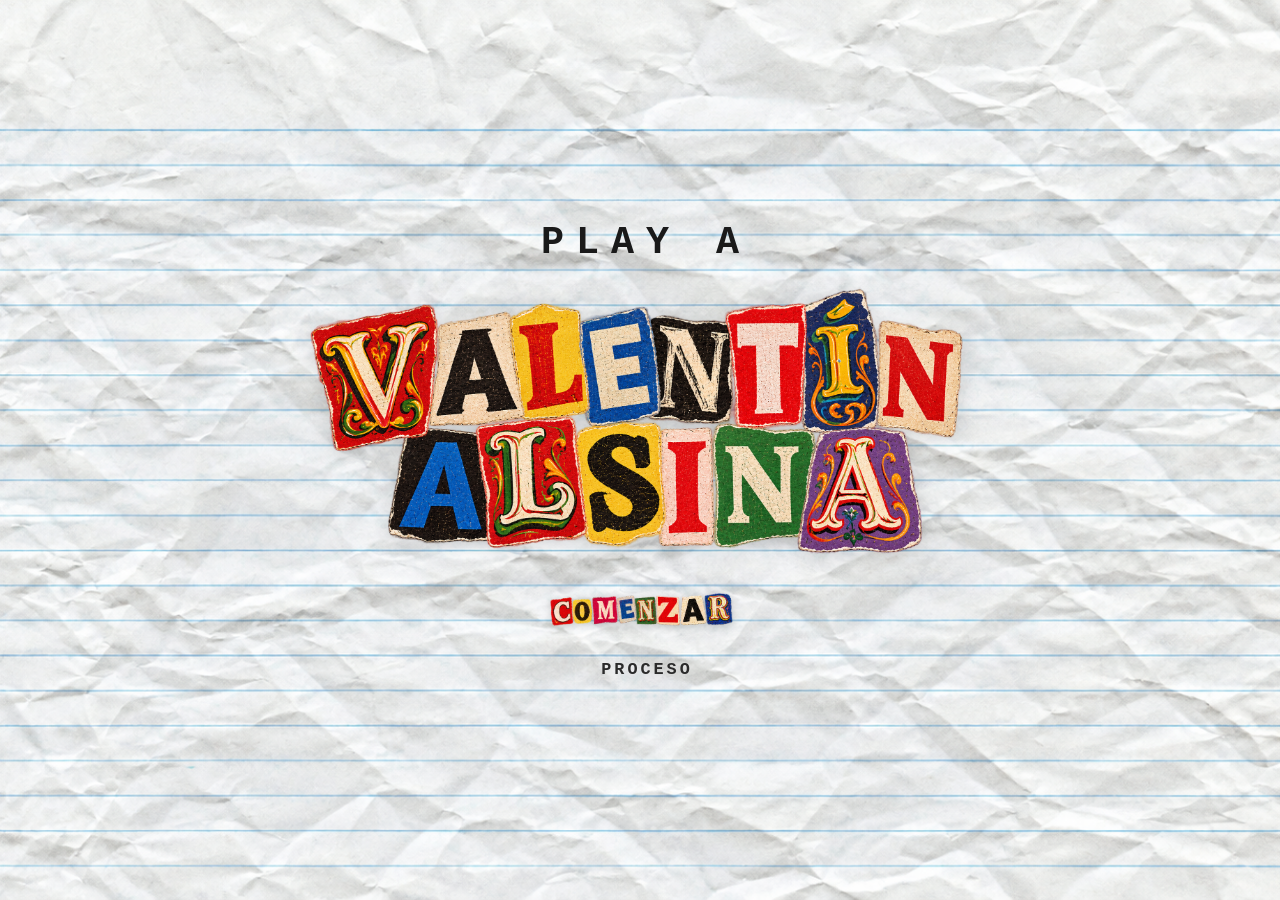
==== index.html @ 7419c997 "Proyecto completo" ====
<!DOCTYPE html>
<html lang="es">
<head>
  <meta charset="utf-8" />
  <meta name="viewport" content="width=device-width, initial-scale=1.0">
  <title>Play a Valentín Alsina</title>
  <link rel="stylesheet" type="text/css" href="css/style.css">
</head>
<body>

  <!-- PORTADA DE CUADERNO -->
  <main class="portada-contenedor">
    <div class="portada-card">
      
      <!-- 1. TEXTO PLAY A -->
      <h1 class="titulo-play">PLAY A</h1>

      <!-- 2. ANIMACIÓN CENTRAL VALENTÍN ALSINA -->
      <!-- Si es GIF usa <img>, si es video transparente usa <video autoplay loop muted playsinline> -->
      <div class="animacion-alsina">
        <img src="img/valentin_alsina png.png" alt="Valentín Alsina animado" id="anim-letras">
      </div>

      <!-- 3. BOTÓN INICIAR PNG -->
      <a href="juego.html" id="btn-iniciar" class="btn-iniciar">
        <img src="img/comenzar.png" alt="Comenzar">
      </button>

      <!-- 4. NAVEGACIÓN INFERIOR -->
      <nav class="portada-nav">
        <a href="bitacora.html" class="nav-enlace">PROCESO</a>
      </nav>

    </div>
  </main>

  <script>
    // Conexión del botón de inicio para pasar al juego o activar el pop-up
    const btnIniciar = document.getElementById('btn-iniciar');
    btnIniciar.addEventListener('click', () => {
      console.log('Iniciar recorrido...');
      // Acá más adelante dispararemos la animación del bollo / pop-up de notas
    });
  </script>
</body>
</html>
---- css/style.css ----
* {
  box-sizing: border-box;
  margin: 0;
  padding: 0;
  user-select: none;
}

body {
  width: 100vw;
  height: 100vh;
  overflow: hidden;
  background-color: #121212;
  font-family: 'Courier New', Courier, monospace; /* Fuente mecanografiada de cuaderno */
}

/* Fondo de hoja rayada arrugada */
.portada-contenedor {
  width: 100vw;
  height: 100vh;
  display: flex;
  justify-content: center;
  align-items: center;
background: url('../img/fondo.jpg') center center no-repeat;
  background-size: cover;
}

/* Tarjeta central que contiene y alinea todo verticalmente */
.portada-card {
  display: flex;
  flex-direction: column;
  align-items: center;
  justify-content: center;
  gap: 22px;
  text-align: center;
  max-width: 900px;
  width: 90%;
}

/* 1. PLAY A */
.titulo-play {
  font-size: 2.4rem;
  letter-spacing: 12px;
  color: #1a1a1a;
  font-weight: 700;
  margin-left: 12px; /* Compensa el espaciado entre letras */
}

/* 2. Contenedor de la animación central */
.animacion-alsina {
  display: flex;
  justify-content: center;
  align-items: center;
  max-width: 680px;
  width: 100%;
}

.animacion-alsina img,
.animacion-alsina video {
  max-width: 100%;
  height: auto;
  display: block;
  filter: drop-shadow(0 4px 10px rgba(0, 0, 0, 0.15));
}

/* 3. Botón PNG Iniciar */
.btn-iniciar {
  background: transparent;
  border: none;
  cursor: pointer;
  padding: 0;
  transition: transform 0.15s ease, filter 0.15s ease;
}

.btn-iniciar img {
  display: block;
  max-width: 190px;
  height: auto;
  filter: drop-shadow(0 2px 4px rgba(0, 0, 0, 0.2));
}

.btn-iniciar:hover {
  transform: scale(1.05) rotate(-1deg);
  filter: drop-shadow(0 4px 8px rgba(0, 0, 0, 0.3));
}

.btn-iniciar:active {
  transform: scale(0.97);
}

/* 4. Navegación inferior */
.portada-nav {
  display: flex;
  align-items: center;
  gap: 14px;
  margin-top: 10px;
}

.nav-enlace {
  text-decoration: none;
  font-size: 1.05rem;
  font-weight: 700;
  letter-spacing: 3px;
  color: #2b2b2b;
  transition: color 0.2s ease, transform 0.2s ease;
}

.nav-enlace:hover {
  color: #c65a2e; /* Toque de color al interactuar */
  transform: translateY(-1px);
}

.separador {
  color: #4a4a4a;
  font-weight: bold;
}

/* =========================================
   2. CONTENEDOR DEL JUEGO EN 16:9 (JUEGO.HTML)
========================================= */
/* Llenado total de ventana sin bordes negros */
/* Contenedor que ocupa la ventana completa */
.game-viewport {
  position: relative;
  width: 100vw;
  height: 100vh;
  margin: 0;
  overflow: hidden;
  display: flex;
  justify-content: center;
  align-items: center;
  background-color: #000;
}

#canvas-holder {
  width: 100%;
  height: 100%;
  display: flex;
  justify-content: center;
  align-items: center;
}

#canvas-holder canvas {
  display: block;
  /* Se quitan los width/height !important para que p5.js controle el tamaño exacto */
}

/* =========================================
   3. BOTONES DE NAVEGACIÓN EN LA ESCENA
========================================= */
.btn-ui {
  position: absolute;
  background: transparent;
  border: none;
  padding: 0;
  cursor: pointer;
  z-index: 20; /* Subido a 20 para estar bien por encima del canvas */
  transition: transform 0.15s ease, filter 0.3s ease, opacity 0.3s ease;
}

.btn-ui img {
  display: block;
  width: 100%;
  height: auto;
}

/* Ubicación: Arriba Izquierda */
.btn-volver {
  top: 4%;
  left: 3%;
  width: 120px;
}

.btn-volver:hover {
  transform: scale(1.05) rotate(-1.5deg);
}

/* Ubicación: Abajo Derecha */
.btn-siguiente {
  bottom: 4%;
  right: 3%;
  width: 135px;
}

/* Estado bloqueado mientras falten elementos */
.btn-siguiente.bloqueado {
  filter: grayscale(100%) opacity(35%);
  cursor: not-allowed;
  pointer-events: none;
}

/* Estado activo cuando la escena está completa */
.btn-siguiente.desbloqueado {
  filter: grayscale(0%) opacity(100%);
  cursor: pointer;
  pointer-events: auto;
  animation: pulsoSiguiente 1.8s infinite ease-in-out;
}

@keyframes pulsoSiguiente {
  0%, 100% { transform: scale(1); }
  50% { transform: scale(1.05); }
}

/* =========================================
   4. MODAL / STICKY NOTE (¿CÓMO JUGAR?)
========================================= */
.modal-overlay {
  position: absolute;
  inset: 0;
  background: rgba(0, 0, 0, 0.45);
  backdrop-filter: blur(8px);
  -webkit-backdrop-filter: blur(8px);
  display: flex;
  justify-content: center;
  align-items: center;
  z-index: 50;
  transition: opacity 0.35s ease, visibility 0.35s ease;
}

.modal-overlay.oculto {
  opacity: 0;
  visibility: hidden;
  pointer-events: none;
}

.sticky-card {
  position: relative;
  width: 320px;
  max-width: 80%;
  display: flex;
  justify-content: center;
  align-items: center;
  filter: drop-shadow(0 15px 30px rgba(0, 0, 0, 0.65));
}

.nota-bg {
  width: 100%;
  height: auto;
  display: block;
}

.btn-ok {
  position: absolute;
  bottom: 8%;
  left: 50%;
  transform: translateX(-50%);
  background: transparent;
  border: none;
  cursor: pointer;
  padding: 0;
  width: 95px;
  transition: transform 0.15s ease, filter 0.15s ease;
}

.btn-ok img {
  width: 100%;
  display: block;
  filter: drop-shadow(0 3px 6px rgba(0, 0, 0, 0.35));
}

.btn-ok:hover {
  transform: translateX(-50%) scale(1.08) rotate(-1.5deg);
  filter: drop-shadow(0 6px 12px rgba(0, 0, 0, 0.5));
}

.btn-ok:active {
  transform: translateX(-50%) scale(0.96);
}

/* =========================================
   MODAL TICKET / CUENTA FINAL
========================================= */
.ticket-card {
  position: relative;
  width: 330px;
  max-width: 85%;
  display: flex;
  flex-direction: column;
  align-items: center;
  filter: drop-shadow(0 15px 30px rgba(0, 0, 0, 0.75));
  animation: entradaTicket 0.4s cubic-bezier(0.175, 0.885, 0.32, 1.275);
}

@keyframes entradaTicket {
  from {
    transform: translateY(40px) scale(0.92);
    opacity: 0;
  }
  to {
    transform: translateY(0) scale(1);
    opacity: 1;
  }
}

.ticket-bg {
  width: 100%;
  height: auto;
  display: block;
}

/* Contenedor de botones superpuestos al pie del ticket */
.ticket-acciones {
  position: absolute;
  bottom: 8%;
  left: 0;
  width: 100%;
  display: flex;
  justify-content: center;
  align-items: center;
  gap: 16px;
  padding: 0 20px;
}

.btn-ticket {
  background: transparent;
  border: none;
  cursor: pointer;
  padding: 0;
  width: 105px;
  transition: transform 0.15s ease, filter 0.15s ease;
}

.btn-ticket img {
  width: 100%;
  display: block;
  filter: drop-shadow(0 2px 5px rgba(0, 0, 0, 0.35));
}

.btn-ticket:hover {
  transform: scale(1.08) rotate(-1.5deg);
  filter: drop-shadow(0 5px 10px rgba(0, 0, 0, 0.5));
}

.btn-ticket:active {
  transform: scale(0.95);
}

/* =========================================
   5. PÁGINA PROCESO / BITÁCORA (BITACORA.HTML)
========================================= */

/* Habilitar scroll y fondo exclusivo para páginas de lectura */
body.page-text {
  width: 100% !important;
  min-height: 100vh !important;
  height: auto !important;
  overflow-y: auto !important;
  display: block !important;
  
  /* Probá la ruta correspondiente a tu estructura */
  background: url('../img/fondo_proceso.jfif') center center fixed no-repeat !important;
  background-size: cover !important;
  
  color: #1a1a1a;
  padding: 40px 20px;
}

/* Encabezado superior con contenedor blanco */
.page-text .top-bar {
  max-width: 900px;
  margin: 0 auto 30px auto;
  display: flex;
  justify-content: space-between;
  align-items: center;
  flex-wrap: wrap;
  gap: 15px;
  background-color: rgba(255, 255, 255, 0.85); /* Fondo blanco translúcido */
  backdrop-filter: blur(6px);
  -webkit-backdrop-filter: blur(6px);
  padding: 18px 24px;
  border-radius: 8px;
  box-shadow: 0 4px 15px rgba(0, 0, 0, 0.15);
  border: 1px solid rgba(255, 255, 255, 0.5);
}

.page-text .header-info h1 {
  font-size: 1.5rem;
  letter-spacing: 3px;
  font-weight: 700;
  color: #111;
  margin: 0;
}

.page-text .header-info .tagline {
  font-size: 0.85rem;
  letter-spacing: 1px;
  color: #444;
  display: block;
  margin-top: 4px;
}

/* Menú de navegación */
.page-text .nav-menu {
  display: flex;
  align-items: center;
  gap: 12px;
}

.page-text .nav-link {
  text-decoration: none;
  font-size: 0.95rem;
  font-weight: 700;
  color: #2b2b2b;
  letter-spacing: 1.5px;
  padding: 6px 12px;
  border-radius: 4px;
  transition: all 0.2s ease;
}

.page-text .nav-link:hover {
  background-color: rgba(0, 0, 0, 0.06);
  color: #c65a2e;
}

.page-text .nav-link.active {
  background-color: #222;
  color: #fff;
}

.page-text .header-info h1 {
  font-size: 1.6rem;
  letter-spacing: 4px;
  font-weight: 700;
  color: #111;
}

.page-text .header-info .tagline {
  font-size: 0.85rem;
  letter-spacing: 1px;
  color: #444;
}

.page-text .nav-menu {
  display: flex;
  gap: 16px;
}

.page-text .nav-link {
  text-decoration: none;
  font-size: 0.95rem;
  font-weight: 700;
  color: #2b2b2b;
  letter-spacing: 2px;
  transition: color 0.2s ease;
}

.page-text .nav-link:hover,
.page-text .nav-link.active {
  color: #2ea0c6;
  border-bottom: 2px solid #2ea0c6;
}

/* CONTENEDOR BLANCO CON OPACIDAD DEL 60% */
.about-container {
  max-width: 900px;
  margin: 0 auto;
  background-color: rgba(255, 255, 255, 0.60);
  backdrop-filter: blur(6px);
  -webkit-backdrop-filter: blur(6px);
  border-radius: 8px;
  box-shadow: 0 10px 30px rgba(0, 0, 0, 0.25);
  border: 1px solid rgba(255, 255, 255, 0.4);
}

.about-content {
  padding: 45px 50px;
  display: flex;
  flex-direction: column;
  gap: 35px;
}

/* Secciones y títulos */
.doc-section h2 {
  font-size: 1.4rem;
  letter-spacing: 2px;
  margin-bottom: 14px;
  padding-bottom: 6px;
  border-bottom: 2px solid rgba(0, 0, 0, 0.15);
  color: #0d0d0d;
}

.doc-section h3 {
  font-size: 1.05rem;
  letter-spacing: 1px;
  margin: 20px 0 10px 0;
  color: #222;
}

.doc-section p {
  font-size: 1rem;
  line-height: 1.6;
  margin-bottom: 10px;
  color: #1f1f1f;
}

/* Bloques de pseudocódigo */
.code-block {
  background-color: rgba(20, 20, 20, 0.85);
  color: #e6e6e6;
  padding: 20px;
  border-radius: 6px;
  overflow-x: auto;
  font-size: 0.88rem;
  line-height: 1.5;
  box-shadow: inset 0 2px 6px rgba(0, 0, 0, 0.4);
  border-left: 4px solid #2ea0c6;
}

.code-block code {
  font-family: 'Courier New', Courier, monospace;
}

/* Pie de página */
.footer-bar {
  max-width: 900px;
  margin: 40px auto 10px auto;
  text-align: center;
  font-size: 0.85rem;
  letter-spacing: 2px;
  color: #333;
}

/* Adaptación a pantallas pequeñas */
@media (max-width: 768px) {
  .page-text {
    padding: 20px 10px;
  }

  .about-content {
    padding: 25px 20px;
  }

  .page-text .top-bar {
    flex-direction: column;
    align-items: flex-start;
  }
}
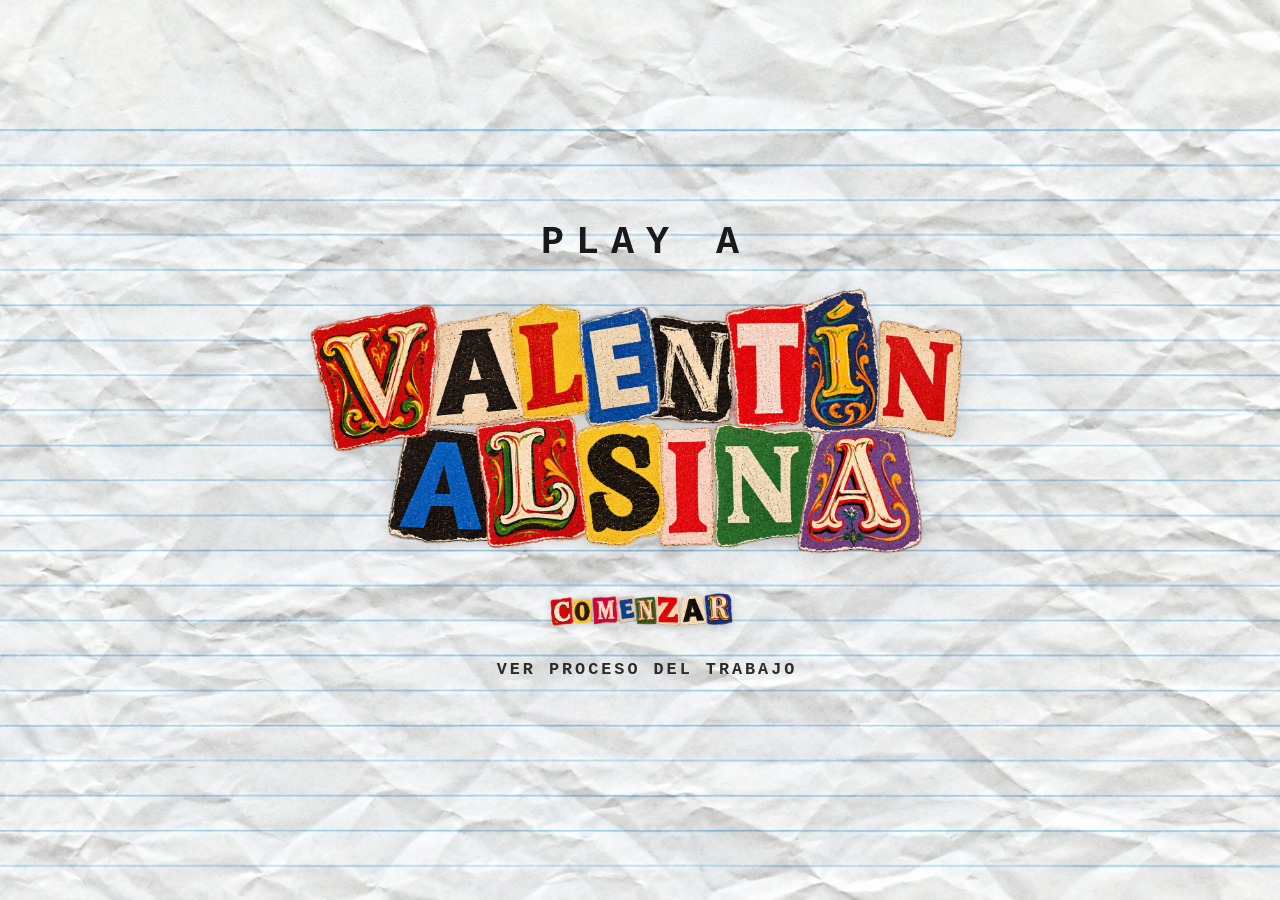
==== commit aa15a6ea: "Actualizar subtitulo en index.html" ====
--- a/index.html
+++ b/index.html
@@ -28,7 +28,7 @@
 
       <!-- 4. NAVEGACIÓN INFERIOR -->
       <nav class="portada-nav">
-        <a href="bitacora.html" class="nav-enlace">PROCESO</a>
+        <a href="bitacora.html" class="nav-enlace">VER PROCESO DEL TRABAJO</a>
       </nav>
 
     </div>
@@ -43,4 +43,4 @@
     });
   </script>
 </body>
-</html>+</html>
--- a/css/style.css
+++ b/css/style.css
@@ -348,7 +348,7 @@
   display: block !important;
   
   /* Probá la ruta correspondiente a tu estructura */
-  background: url('../img/fondo_proceso.jfif') center center fixed no-repeat !important;
+  background: url('../img/fondo_proceso.png') center center fixed no-repeat !important;
   background-size: cover !important;
   
   color: #1a1a1a;
@@ -534,4 +534,4 @@
     flex-direction: column;
     align-items: flex-start;
   }
-}+}
